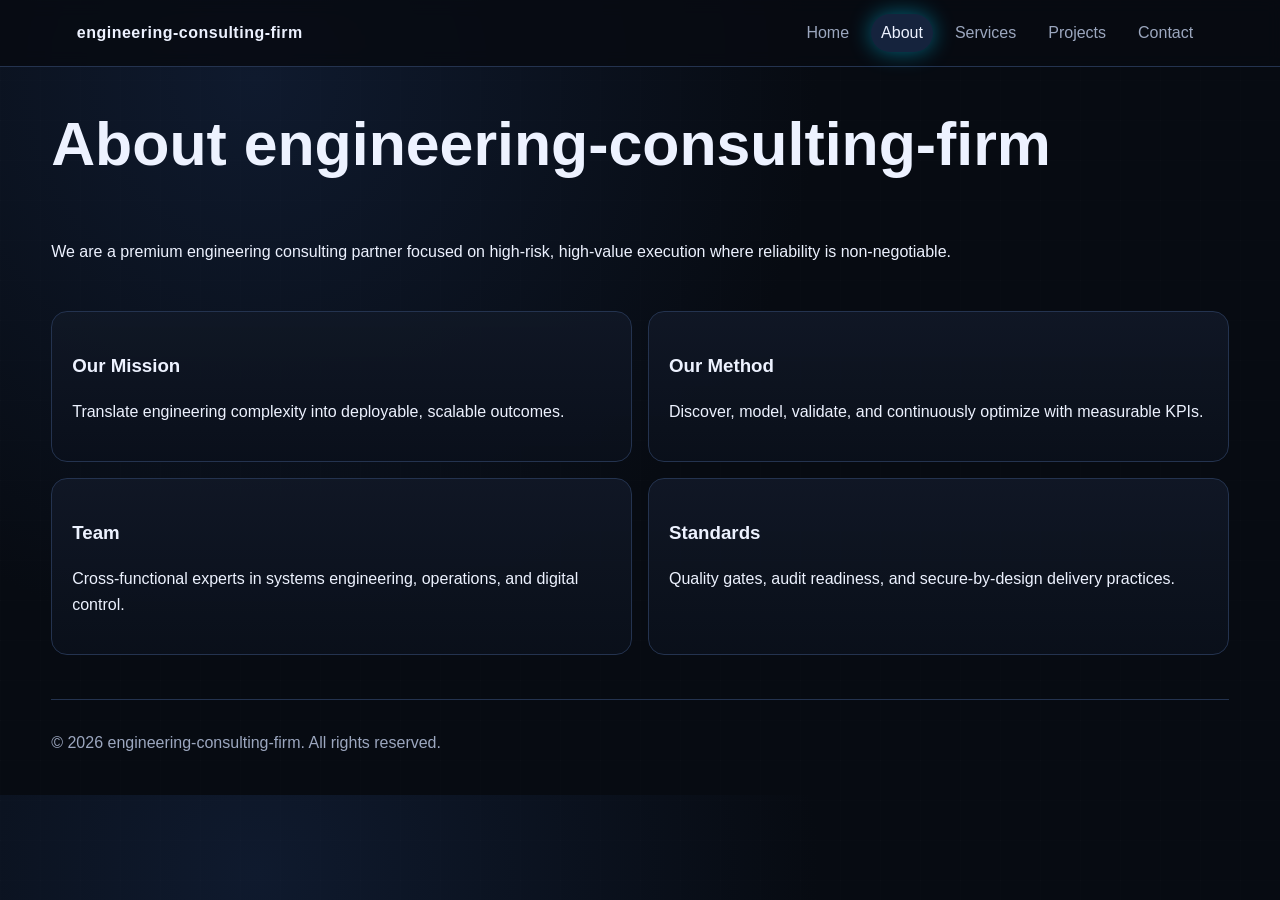
==== about.html @ 60d5c033 "initial commit" ====
﻿<!doctype html>
<html lang="en">
<head>
    <meta charset="UTF-8">
    <meta name="viewport" content="width=device-width, initial-scale=1.0">
    <meta name="description" content="engineering-consulting-firm premium industrial agency website.">
    <title>engineering-consulting-firm | About</title>
    <link rel="stylesheet" href="css/styles.css">
</head>
<body>
    <div class="bg-grid" aria-hidden="true"></div>
    <header class="site-header">
        <a class="logo" href="index.html">engineering-consulting-firm</a>
        <nav>
                <a href="index.html">Home</a>
                <a href="about.html" class="active">About</a>
                <a href="services.html">Services</a>
                <a href="projects.html">Projects</a>
                <a href="contact.html">Contact</a>
        </nav>
    </header>
    <main class="container">
        <section class="page-hero reveal"><h1>About engineering-consulting-firm</h1><p>We are a premium engineering consulting partner focused on high-risk, high-value execution where reliability is non-negotiable.</p></section>
        <section class="grid-2 reveal">
            <article class="card"><h3>Our Mission</h3><p>Translate engineering complexity into deployable, scalable outcomes.</p></article>
            <article class="card"><h3>Our Method</h3><p>Discover, model, validate, and continuously optimize with measurable KPIs.</p></article>
            <article class="card"><h3>Team</h3><p>Cross-functional experts in systems engineering, operations, and digital control.</p></article>
            <article class="card"><h3>Standards</h3><p>Quality gates, audit readiness, and secure-by-design delivery practices.</p></article>
        </section>
    </main>
    <footer class="site-footer">
        <p>&copy; 2026 engineering-consulting-firm. All rights reserved.</p>
    </footer>
    <script src="js/script.js"></script>
</body>
</html>
---- css/styles.css ----
﻿:root {
    --bg: #070b12;
    --text: #edf2ff;
    --muted: #9ca7bf;
    --line: #24334f;
    --accent: #00d2ff;
    --accent-2: #36ff8f;
    --glow: 0 0 22px rgba(0, 210, 255, 0.45);
    --radius: 16px;
}
* { box-sizing: border-box; }
html { scroll-behavior: smooth; }
body { margin: 0; font-family: "Segoe UI", "Trebuchet MS", sans-serif; background: radial-gradient(circle at 20% 10%, #0f1a2e, var(--bg) 45%), var(--bg); color: var(--text); line-height: 1.6; }
.bg-grid { position: fixed; inset: 0; background-image: linear-gradient(rgba(255,255,255,.04) 1px, transparent 1px), linear-gradient(90deg, rgba(255,255,255,.04) 1px, transparent 1px); background-size: 40px 40px; opacity: .25; pointer-events: none; z-index: -1; }
.site-header { position: sticky; top: 0; display: flex; justify-content: space-between; align-items: center; padding: 14px 6vw; border-bottom: 1px solid var(--line); background: rgba(7, 11, 18, 0.86); backdrop-filter: blur(8px); z-index: 10; }
.logo { color: var(--text); text-decoration: none; font-weight: 700; letter-spacing: .5px; }
nav { display: flex; gap: 12px; flex-wrap: wrap; }
nav a { color: var(--muted); text-decoration: none; padding: 6px 10px; border-radius: 999px; transition: .25s ease; }
nav a:hover, nav a.active { color: var(--text); background: #15233d; box-shadow: var(--glow); }
.container { width: min(1180px, 92vw); margin: 44px auto; display: grid; gap: 30px; }
.hero, .page-hero { display: grid; grid-template-columns: repeat(2, minmax(0, 1fr)); gap: 30px; align-items: center; }
.page-hero { grid-template-columns: 1fr; }
.kicker { color: var(--accent-2); text-transform: uppercase; letter-spacing: 1.2px; font-weight: 600; }
h1 { font-size: clamp(2rem, 5vw, 3.8rem); line-height: 1.1; margin: 0 0 16px; }
h2 { font-size: clamp(1.4rem, 3vw, 2rem); margin-top: 0; }
.hero-orb { width: min(420px, 100%); aspect-ratio: 1; border-radius: 50%; margin-inline: auto; background: conic-gradient(from 180deg, #0ef, #34ff8a, #1292f2, #0ef); box-shadow: 0 0 70px rgba(0, 210, 255, .45); animation: spin 18s linear infinite; }
@keyframes spin { to { transform: rotate(360deg); } }
.hero-actions { display: flex; gap: 12px; flex-wrap: wrap; margin-top: 16px; }
.btn { border: 1px solid var(--line); color: var(--text); text-decoration: none; background: #101a2f; padding: 10px 14px; border-radius: 10px; transition: .25s ease; cursor: pointer; }
.btn:hover { transform: translateY(-2px); box-shadow: var(--glow); }
.btn-primary { background: linear-gradient(130deg, #00a9d8, #18b56f); border-color: transparent; }
.grid-3, .stats { display: grid; grid-template-columns: repeat(4, minmax(0, 1fr)); gap: 16px; }
.grid-3 { grid-template-columns: repeat(3, minmax(0, 1fr)); }
.grid-2 { display: grid; grid-template-columns: repeat(2, minmax(0, 1fr)); gap: 16px; }
.card { background: linear-gradient(180deg, rgba(17, 24, 38, 0.94), rgba(10, 16, 27, 0.96)); border: 1px solid var(--line); border-radius: var(--radius); padding: 20px; transition: .3s ease; }
.card:hover { border-color: #2f5b9a; transform: translateY(-4px); box-shadow: var(--glow); }
.stat-card h3 { font-size: 2rem; margin: 0; color: var(--accent); }
.animated-card { animation: floatCard 3.8s ease-in-out infinite alternate; }
@keyframes floatCard { from { transform: translateY(0); } to { transform: translateY(-8px); } }
.tool-section .tool-grid { display: grid; grid-template-columns: repeat(2, minmax(0, 1fr)); gap: 16px; }
#tool-form { display: grid; gap: 12px; }
#tool-form label { display: grid; gap: 6px; color: var(--muted); font-size: .95rem; }
#tool-form input { background: #0a1323; border: 1px solid var(--line); color: var(--text); border-radius: 10px; padding: 9px 11px; }
.tool-output p { min-height: 54px; }
.meter { height: 10px; border-radius: 8px; background: #1b2539; overflow: hidden; }
.meter span { display: block; width: 0; height: 100%; background: linear-gradient(90deg, var(--accent), var(--accent-2)); transition: width .45s ease; }
.contact-form input, .contact-form textarea { width: 100%; background: #0a1323; color: var(--text); border: 1px solid var(--line); border-radius: 10px; padding: 9px 11px; }
.reveal { opacity: 0; transform: translateY(18px); transition: .65s ease; }
.reveal.show { opacity: 1; transform: translateY(0); }
.site-footer { width: min(1180px, 92vw); margin: 24px auto 40px; color: var(--muted); border-top: 1px solid var(--line); padding-top: 14px; }
@media (max-width: 960px) {
    .hero, .grid-3, .grid-2, .stats, .tool-section .tool-grid { grid-template-columns: 1fr; }
    .site-header { gap: 10px; flex-direction: column; align-items: flex-start; }
}
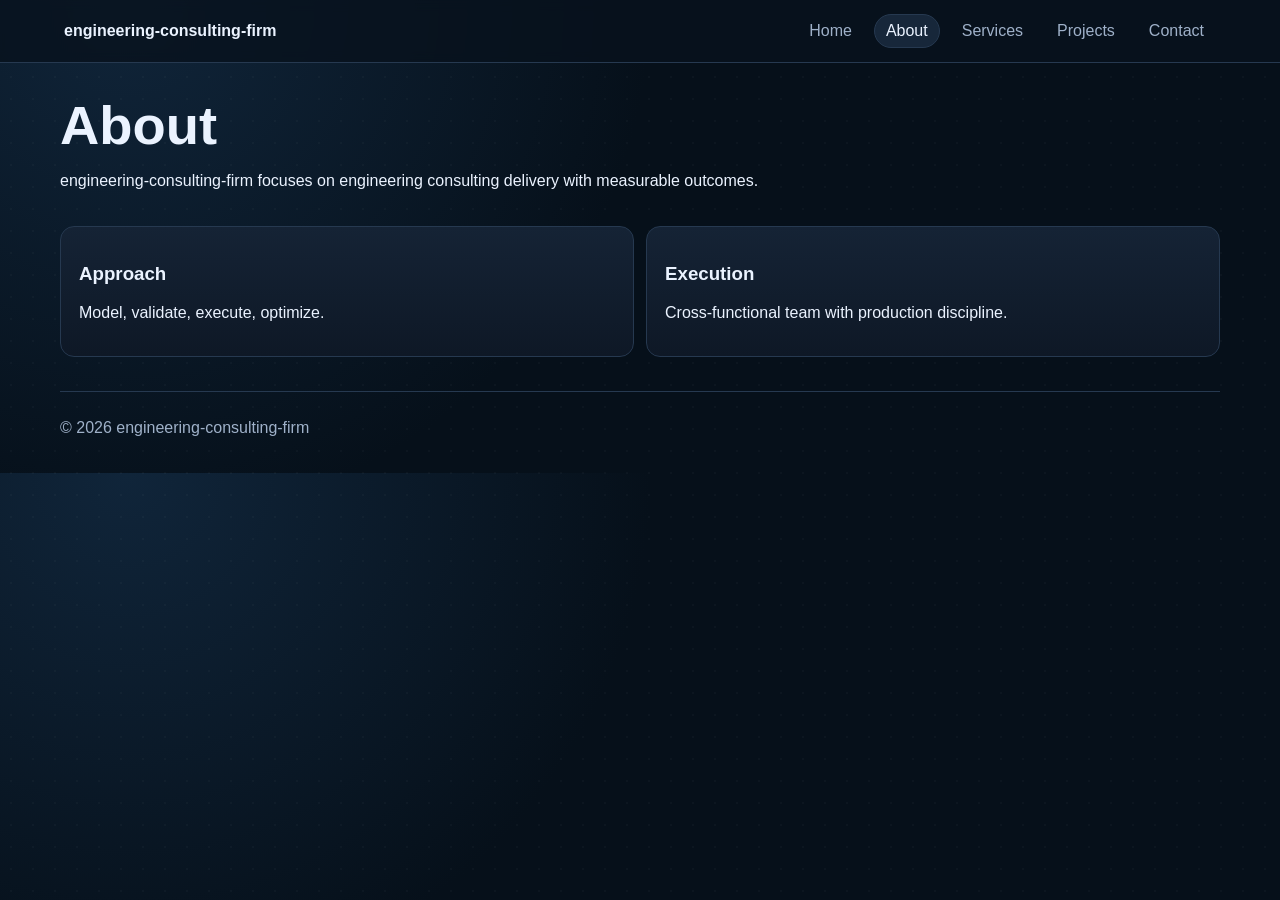
==== commit 05e58312: "made this unique" ====
--- a/about.html
+++ b/about.html
@@ -1,36 +1,2 @@
-﻿<!doctype html>
-<html lang="en">
-<head>
-    <meta charset="UTF-8">
-    <meta name="viewport" content="width=device-width, initial-scale=1.0">
-    <meta name="description" content="engineering-consulting-firm premium industrial agency website.">
-    <title>engineering-consulting-firm | About</title>
-    <link rel="stylesheet" href="css/styles.css">
-</head>
-<body>
-    <div class="bg-grid" aria-hidden="true"></div>
-    <header class="site-header">
-        <a class="logo" href="index.html">engineering-consulting-firm</a>
-        <nav>
-                <a href="index.html">Home</a>
-                <a href="about.html" class="active">About</a>
-                <a href="services.html">Services</a>
-                <a href="projects.html">Projects</a>
-                <a href="contact.html">Contact</a>
-        </nav>
-    </header>
-    <main class="container">
-        <section class="page-hero reveal"><h1>About engineering-consulting-firm</h1><p>We are a premium engineering consulting partner focused on high-risk, high-value execution where reliability is non-negotiable.</p></section>
-        <section class="grid-2 reveal">
-            <article class="card"><h3>Our Mission</h3><p>Translate engineering complexity into deployable, scalable outcomes.</p></article>
-            <article class="card"><h3>Our Method</h3><p>Discover, model, validate, and continuously optimize with measurable KPIs.</p></article>
-            <article class="card"><h3>Team</h3><p>Cross-functional experts in systems engineering, operations, and digital control.</p></article>
-            <article class="card"><h3>Standards</h3><p>Quality gates, audit readiness, and secure-by-design delivery practices.</p></article>
-        </section>
-    </main>
-    <footer class="site-footer">
-        <p>&copy; 2026 engineering-consulting-firm. All rights reserved.</p>
-    </footer>
-    <script src="js/script.js"></script>
-</body>
-</html>
+﻿<!doctype html><html lang="en"><head><meta charset="utf-8"><meta name="viewport" content="width=device-width,initial-scale=1"><title>engineering-consulting-firm | about.html</title><link rel="stylesheet" href="css/styles.css"></head><body class="nav-pill card-glow hero-split motif-rings btn-solid"><div class="bg"></div><header><a class="logo" href="index.html">engineering-consulting-firm</a><nav><a href="index.html">Home</a><a href="about.html" class="active">About</a><a href="services.html">Services</a><a href="projects.html">Projects</a><a href="contact.html">Contact</a></nav></header><main>        <section class="head reveal"><h1>About</h1><p>engineering-consulting-firm focuses on engineering consulting delivery with measurable outcomes.</p></section>
+        <section class="cols reveal"><article class="card"><h3>Approach</h3><p>Model, validate, execute, optimize.</p></article><article class="card"><h3>Execution</h3><p>Cross-functional team with production discipline.</p></article></section></main><footer><p>&copy; 2026 engineering-consulting-firm</p></footer><script src="js/script.js"></script></body></html>
--- a/css/styles.css
+++ b/css/styles.css
@@ -1,54 +1,16 @@
-﻿:root {
-    --bg: #070b12;
-    --text: #edf2ff;
-    --muted: #9ca7bf;
-    --line: #24334f;
-    --accent: #00d2ff;
-    --accent-2: #36ff8f;
-    --glow: 0 0 22px rgba(0, 210, 255, 0.45);
-    --radius: 16px;
-}
-* { box-sizing: border-box; }
-html { scroll-behavior: smooth; }
-body { margin: 0; font-family: "Segoe UI", "Trebuchet MS", sans-serif; background: radial-gradient(circle at 20% 10%, #0f1a2e, var(--bg) 45%), var(--bg); color: var(--text); line-height: 1.6; }
-.bg-grid { position: fixed; inset: 0; background-image: linear-gradient(rgba(255,255,255,.04) 1px, transparent 1px), linear-gradient(90deg, rgba(255,255,255,.04) 1px, transparent 1px); background-size: 40px 40px; opacity: .25; pointer-events: none; z-index: -1; }
-.site-header { position: sticky; top: 0; display: flex; justify-content: space-between; align-items: center; padding: 14px 6vw; border-bottom: 1px solid var(--line); background: rgba(7, 11, 18, 0.86); backdrop-filter: blur(8px); z-index: 10; }
-.logo { color: var(--text); text-decoration: none; font-weight: 700; letter-spacing: .5px; }
-nav { display: flex; gap: 12px; flex-wrap: wrap; }
-nav a { color: var(--muted); text-decoration: none; padding: 6px 10px; border-radius: 999px; transition: .25s ease; }
-nav a:hover, nav a.active { color: var(--text); background: #15233d; box-shadow: var(--glow); }
-.container { width: min(1180px, 92vw); margin: 44px auto; display: grid; gap: 30px; }
-.hero, .page-hero { display: grid; grid-template-columns: repeat(2, minmax(0, 1fr)); gap: 30px; align-items: center; }
-.page-hero { grid-template-columns: 1fr; }
-.kicker { color: var(--accent-2); text-transform: uppercase; letter-spacing: 1.2px; font-weight: 600; }
-h1 { font-size: clamp(2rem, 5vw, 3.8rem); line-height: 1.1; margin: 0 0 16px; }
-h2 { font-size: clamp(1.4rem, 3vw, 2rem); margin-top: 0; }
-.hero-orb { width: min(420px, 100%); aspect-ratio: 1; border-radius: 50%; margin-inline: auto; background: conic-gradient(from 180deg, #0ef, #34ff8a, #1292f2, #0ef); box-shadow: 0 0 70px rgba(0, 210, 255, .45); animation: spin 18s linear infinite; }
-@keyframes spin { to { transform: rotate(360deg); } }
-.hero-actions { display: flex; gap: 12px; flex-wrap: wrap; margin-top: 16px; }
-.btn { border: 1px solid var(--line); color: var(--text); text-decoration: none; background: #101a2f; padding: 10px 14px; border-radius: 10px; transition: .25s ease; cursor: pointer; }
-.btn:hover { transform: translateY(-2px); box-shadow: var(--glow); }
-.btn-primary { background: linear-gradient(130deg, #00a9d8, #18b56f); border-color: transparent; }
-.grid-3, .stats { display: grid; grid-template-columns: repeat(4, minmax(0, 1fr)); gap: 16px; }
-.grid-3 { grid-template-columns: repeat(3, minmax(0, 1fr)); }
-.grid-2 { display: grid; grid-template-columns: repeat(2, minmax(0, 1fr)); gap: 16px; }
-.card { background: linear-gradient(180deg, rgba(17, 24, 38, 0.94), rgba(10, 16, 27, 0.96)); border: 1px solid var(--line); border-radius: var(--radius); padding: 20px; transition: .3s ease; }
-.card:hover { border-color: #2f5b9a; transform: translateY(-4px); box-shadow: var(--glow); }
-.stat-card h3 { font-size: 2rem; margin: 0; color: var(--accent); }
-.animated-card { animation: floatCard 3.8s ease-in-out infinite alternate; }
-@keyframes floatCard { from { transform: translateY(0); } to { transform: translateY(-8px); } }
-.tool-section .tool-grid { display: grid; grid-template-columns: repeat(2, minmax(0, 1fr)); gap: 16px; }
-#tool-form { display: grid; gap: 12px; }
-#tool-form label { display: grid; gap: 6px; color: var(--muted); font-size: .95rem; }
-#tool-form input { background: #0a1323; border: 1px solid var(--line); color: var(--text); border-radius: 10px; padding: 9px 11px; }
-.tool-output p { min-height: 54px; }
-.meter { height: 10px; border-radius: 8px; background: #1b2539; overflow: hidden; }
-.meter span { display: block; width: 0; height: 100%; background: linear-gradient(90deg, var(--accent), var(--accent-2)); transition: width .45s ease; }
-.contact-form input, .contact-form textarea { width: 100%; background: #0a1323; color: var(--text); border: 1px solid var(--line); border-radius: 10px; padding: 9px 11px; }
-.reveal { opacity: 0; transform: translateY(18px); transition: .65s ease; }
-.reveal.show { opacity: 1; transform: translateY(0); }
-.site-footer { width: min(1180px, 92vw); margin: 24px auto 40px; color: var(--muted); border-top: 1px solid var(--line); padding-top: 14px; }
-@media (max-width: 960px) {
-    .hero, .grid-3, .grid-2, .stats, .tool-section .tool-grid { grid-template-columns: 1fr; }
-    .site-header { gap: 10px; flex-direction: column; align-items: flex-start; }
-}
+﻿:root{--a:#27d8ff;--b:#72ffbf;--bg:#06101a;--g:#10253a;--f:'Segoe UI',sans-serif;--t:#ebf3ff;--m:#9fb1c9;--l:#263950}*{box-sizing:border-box}html{scroll-behavior:smooth}body{margin:0;font-family:var(--f);color:var(--t);background:radial-gradient(circle at 10% 0%,var(--g),var(--bg) 42%),var(--bg)}.bg{position:fixed;inset:0;opacity:.2;pointer-events:none;z-index:-1}
+body.motif-rings .bg{background:radial-gradient(circle,#fff2 1px,transparent 1px);background-size:22px 22px}body.motif-mesh .bg{background-image:linear-gradient(#fff2 1px,transparent 1px),linear-gradient(90deg,#fff2 1px,transparent 1px);background-size:34px 34px}body.motif-radar .bg{background:radial-gradient(circle at 70% 20%,#fff3,transparent 30%)}body.motif-leaf .bg{background:linear-gradient(120deg,#fff2,transparent)}body.motif-strata .bg{background:repeating-linear-gradient(160deg,#fff1,#fff1 2px,transparent 2px,transparent 18px)}body.motif-vector .bg{background:linear-gradient(45deg,#fff2 1px,transparent 1px);background-size:26px 26px}body.motif-grain .bg{background:radial-gradient(#fff2 1px,transparent 1px);background-size:14px 14px}body.motif-signal .bg{background:repeating-radial-gradient(circle at 65% 35%,#fff2 0 2px,transparent 2px 18px)}body.motif-silicon .bg{background:linear-gradient(90deg,#fff2,transparent)}body.motif-matrix .bg{background:repeating-linear-gradient(0deg,#fff2,#fff2 1px,transparent 1px,transparent 12px)}body.motif-route .bg{background:linear-gradient(130deg,#fff2,transparent)}body.motif-grid .bg{background-image:linear-gradient(#fff2 1px,transparent 1px),linear-gradient(90deg,#fff2 1px,transparent 1px);background-size:40px 40px}body.motif-beam .bg{background:linear-gradient(90deg,transparent,#fff2,transparent)}body.motif-forge .bg{background:radial-gradient(circle at 20% 20%,#fff3,transparent 32%)}body.motif-nodes .bg{background:radial-gradient(circle,#fff2 2px,transparent 2px);background-size:28px 28px}body.motif-dashboard .bg{background:linear-gradient(0deg,#fff2 2px,transparent 2px);background-size:100% 28px}body.motif-target .bg{background:repeating-radial-gradient(circle,#fff2 0 2px,transparent 2px 12px)}body.motif-orbit .bg{background:radial-gradient(circle at 30% 40%,#fff2,transparent 30%)}body.motif-arm .bg{background:linear-gradient(45deg,#fff2 2px,transparent 2px);background-size:24px 24px}body.motif-factory .bg{background:repeating-linear-gradient(90deg,#fff2,#fff2 4px,transparent 4px,transparent 20px)}
+header{position:sticky;top:0;display:flex;justify-content:space-between;align-items:center;gap:10px;padding:14px 5vw;background:#08121dcc;border-bottom:1px solid var(--l);backdrop-filter:blur(6px)}.logo{color:var(--t);text-decoration:none;font-weight:700}nav{display:flex;gap:10px;flex-wrap:wrap}nav a{color:var(--m);text-decoration:none;padding:7px 11px;transition:.2s}
+body.nav-pill nav a{border:1px solid transparent;border-radius:999px}body.nav-pill nav a:hover,body.nav-pill nav a.active{color:var(--t);border-color:var(--l);background:#17273a}
+body.nav-underline nav a{border-bottom:2px solid transparent}body.nav-underline nav a:hover,body.nav-underline nav a.active{color:var(--t);border-color:var(--a)}
+body.nav-box nav a{border:1px solid var(--l);border-radius:8px}body.nav-box nav a:hover,body.nav-box nav a.active{color:var(--t)}
+main{width:min(1160px,92vw);margin:34px auto;display:grid;gap:20px}h1{font-size:clamp(2rem,5vw,3.4rem);line-height:1.08;margin:0 0 10px}.kicker{text-transform:uppercase;letter-spacing:1.5px;color:var(--b)}
+.hero{display:grid;gap:14px;align-items:center}body.hero-split .hero{grid-template-columns:1.2fr .8fr}body.hero-stack .hero{grid-template-columns:1fr}.hero-visual{min-height:230px;border:1px solid var(--l);border-radius:18px;position:relative;overflow:hidden;background:linear-gradient(130deg,#fff1,#fff0)}.hero-visual span{position:absolute;inset:20%;border:2px solid var(--a);border-radius:999px;animation:wave 2.2s ease-in-out infinite}.hero-visual span:nth-child(2){inset:32%;border-color:var(--b);animation-delay:.4s}.hero-visual span:nth-child(3){inset:44%;border-color:#fff8;animation-delay:.8s}@keyframes wave{0%{transform:scale(.82);opacity:.9}100%{transform:scale(1.55);opacity:.08}}
+.actions{display:flex;gap:10px;flex-wrap:wrap;margin-top:10px}.btn{text-decoration:none;padding:10px 14px;border-radius:10px;cursor:pointer;transition:.2s}.btn:hover{transform:translateY(-2px)}
+body.btn-solid .btn{border:1px solid var(--l);background:#112033;color:var(--t)}body.btn-solid .btn.primary{border:none;background:linear-gradient(130deg,var(--a),var(--b));color:#021522}
+body.btn-line .btn{border:1px solid color-mix(in srgb,var(--a) 45%,var(--l));background:transparent;color:var(--t)}body.btn-line .btn.primary{background:color-mix(in srgb,var(--a) 20%,transparent)}
+.stats{display:grid;grid-template-columns:repeat(4,minmax(0,1fr));gap:12px}.cols,.tool-grid{display:grid;grid-template-columns:repeat(2,minmax(0,1fr));gap:12px}.card{padding:18px;border-radius:14px;transition:.25s}
+body.card-glow .card{background:linear-gradient(180deg,#152335,#0e1826);border:1px solid var(--l)}body.card-glow .card:hover{box-shadow:0 0 22px color-mix(in srgb,var(--a) 45%,transparent);transform:translateY(-4px)}
+body.card-soft .card{background:linear-gradient(180deg,#1a2533,#121a25);border:1px solid #fff1}body.card-soft .card:hover{transform:translateY(-3px)}
+body.card-edge .card{background:#101a27;border:1px solid var(--l);box-shadow:inset 0 0 0 1px #fff1}body.card-edge .card:hover{border-color:var(--a);transform:translateY(-3px)}
+.list{margin:0;padding-left:18px;display:grid;gap:8px}label{display:grid;gap:6px;color:var(--m)}input,textarea{width:100%;background:#0a1320;color:var(--t);border:1px solid var(--l);border-radius:8px;padding:9px}#tool-form{display:grid;gap:10px}.meter{height:10px;background:#1a283b;border-radius:7px;overflow:hidden}.meter span{display:block;height:100%;width:0;background:linear-gradient(90deg,var(--a),var(--b));transition:width .45s}.reveal{opacity:0;transform:translateY(14px);transition:.6s}.reveal.show{opacity:1;transform:none}footer{width:min(1160px,92vw);margin:18px auto 36px;padding-top:11px;border-top:1px solid var(--l);color:var(--m)}@media (max-width:900px){.hero,.stats,.cols,.tool-grid{grid-template-columns:1fr}header{flex-direction:column;align-items:flex-start}}
